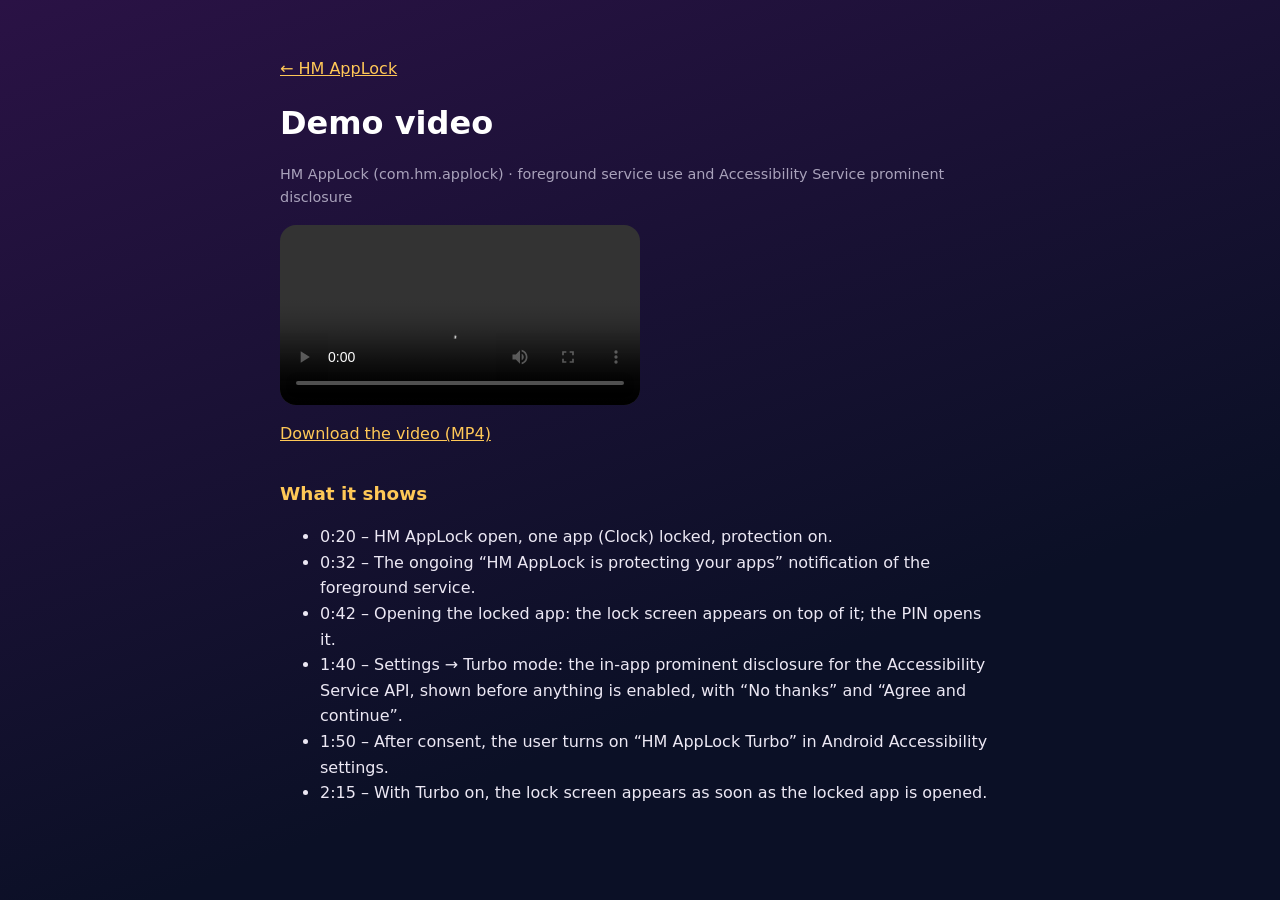
==== demo.html @ 8df6613d "Add demo video for Play review Co-Authored-By: Claude <noreply@anthropic.com>" ====
<!DOCTYPE html>
<html lang="en">
<head>
<meta charset="utf-8">
<meta name="viewport" content="width=device-width, initial-scale=1">
<title>HM AppLock – Demo video</title>
<link rel="stylesheet" href="style.css">
</head>
<body>
<main>
<p><a href="index.html">← HM AppLock</a></p>
<h1>Demo video</h1>
<p class="muted">HM AppLock (com.hm.applock) · foreground service use and Accessibility Service prominent disclosure</p>
<video src="demo.mp4" controls playsinline style="width:100%;max-width:360px;border-radius:16px;display:block;margin:16px 0"></video>
<p><a href="demo.mp4">Download the video (MP4)</a></p>
<h2>What it shows</h2>
<ul>
<li>0:20 – HM AppLock open, one app (Clock) locked, protection on.</li>
<li>0:32 – The ongoing “HM AppLock is protecting your apps” notification of the foreground service.</li>
<li>0:42 – Opening the locked app: the lock screen appears on top of it; the PIN opens it.</li>
<li>1:40 – Settings → Turbo mode: the in-app prominent disclosure for the Accessibility Service API, shown before anything is enabled, with “No thanks” and “Agree and continue”.</li>
<li>1:50 – After consent, the user turns on “HM AppLock Turbo” in Android Accessibility settings.</li>
<li>2:15 – With Turbo on, the lock screen appears as soon as the locked app is opened.</li>
</ul>
</main>
</body>
</html>
---- style.css ----
:root { color-scheme: dark; }
* { box-sizing: border-box; }
body {
  margin: 0;
  font: 16px/1.6 system-ui, -apple-system, "Segoe UI", Roboto, sans-serif;
  color: #ece8f4;
  background: linear-gradient(160deg, #2a1245 0%, #0b1026 70%) fixed;
  min-height: 100vh;
}
main { max-width: 760px; margin: 0 auto; padding: 40px 20px 64px; }
h1 { font-size: 2rem; margin: 12px 0 4px; color: #fff; }
h2 { font-size: 1.15rem; margin: 32px 0 8px; color: #ffc857; }
a { color: #ffc857; }
.lead { font-size: 1.1rem; color: #d9d2e8; }
.muted { color: #a9a2bb; font-size: 0.9rem; }
.icon { border-radius: 22px; display: block; }
code { background: rgba(255, 255, 255, 0.08); padding: 1px 6px; border-radius: 6px; }
table { width: 100%; border-collapse: collapse; margin: 8px 0; }
th, td { text-align: left; vertical-align: top; padding: 10px 12px; border-bottom: 1px solid rgba(255, 255, 255, 0.12); }
th { color: #ffc857; font-weight: 600; }
td:first-child { width: 34%; font-weight: 600; }
@media (max-width: 560px) {
  td, th { display: block; width: 100% !important; border-bottom: 0; padding: 4px 0; }
  tr { display: block; padding: 10px 0; border-bottom: 1px solid rgba(255, 255, 255, 0.12); }
  thead, tr:first-child th { display: none; }
}
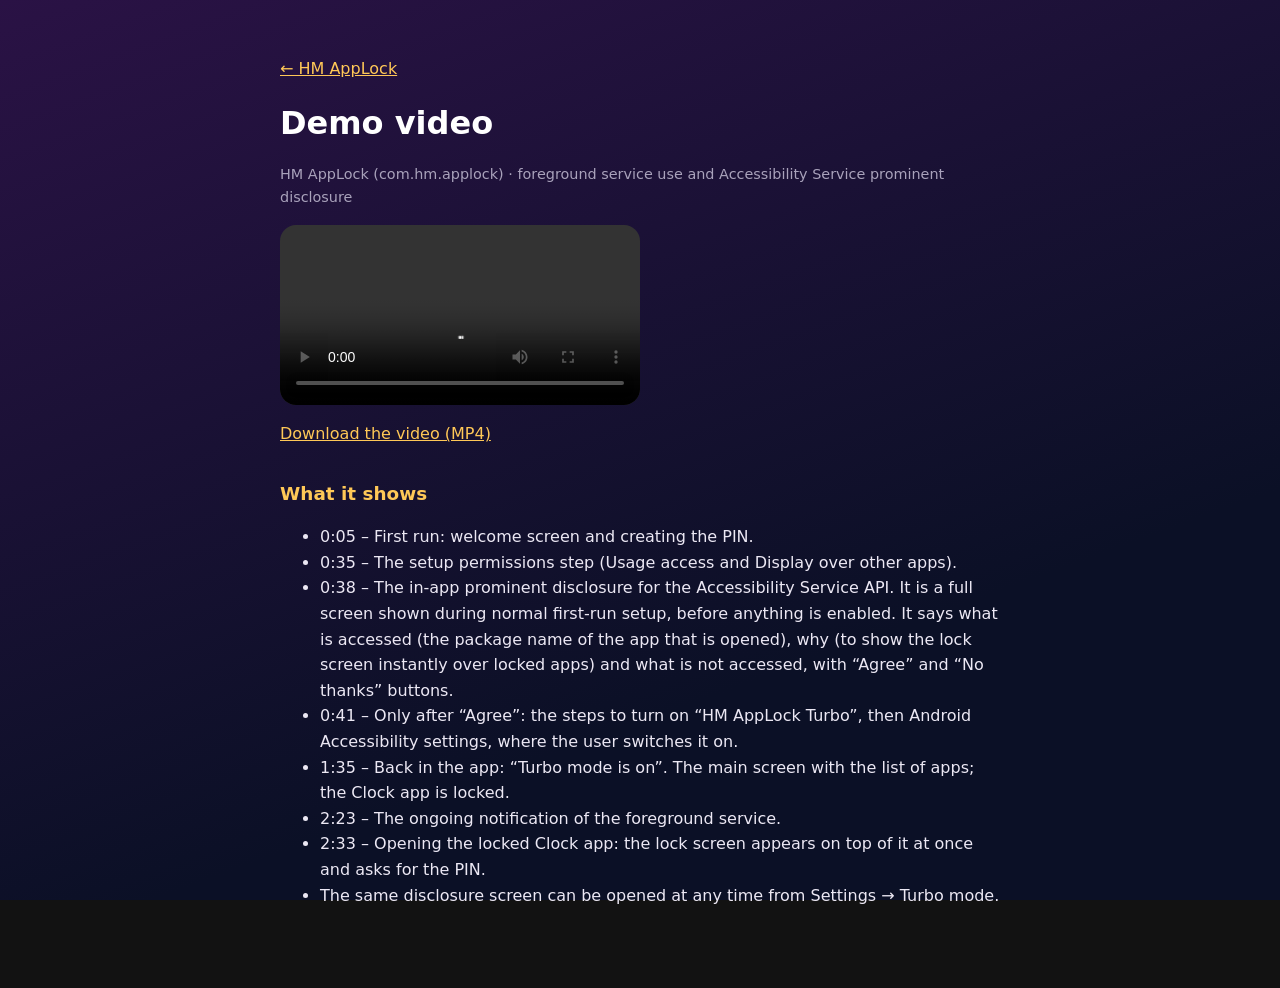
==== commit 65be35df: "Update demo video and privacy text for the in-app Accessibility disclosure (v1.0.1) Co-Authored-By: " ====
--- a/demo.html
+++ b/demo.html
@@ -11,16 +11,18 @@
 <p><a href="index.html">← HM AppLock</a></p>
 <h1>Demo video</h1>
 <p class="muted">HM AppLock (com.hm.applock) · foreground service use and Accessibility Service prominent disclosure</p>
-<video src="demo.mp4" controls playsinline style="width:100%;max-width:360px;border-radius:16px;display:block;margin:16px 0"></video>
-<p><a href="demo.mp4">Download the video (MP4)</a></p>
+<video src="demo.mp4?v=3" controls playsinline style="width:100%;max-width:360px;border-radius:16px;display:block;margin:16px 0"></video>
+<p><a href="demo.mp4?v=3">Download the video (MP4)</a></p>
 <h2>What it shows</h2>
 <ul>
-<li>0:20 – HM AppLock open, one app (Clock) locked, protection on.</li>
-<li>0:32 – The ongoing “HM AppLock is protecting your apps” notification of the foreground service.</li>
-<li>0:42 – Opening the locked app: the lock screen appears on top of it; the PIN opens it.</li>
-<li>1:40 – Settings → Turbo mode: the in-app prominent disclosure for the Accessibility Service API, shown before anything is enabled, with “No thanks” and “Agree and continue”.</li>
-<li>1:50 – After consent, the user turns on “HM AppLock Turbo” in Android Accessibility settings.</li>
-<li>2:15 – With Turbo on, the lock screen appears as soon as the locked app is opened.</li>
+<li>0:05 – First run: welcome screen and creating the PIN.</li>
+<li>0:35 – The setup permissions step (Usage access and Display over other apps).</li>
+<li>0:38 – The in-app prominent disclosure for the Accessibility Service API. It is a full screen shown during normal first-run setup, before anything is enabled. It says what is accessed (the package name of the app that is opened), why (to show the lock screen instantly over locked apps) and what is not accessed, with “Agree” and “No thanks” buttons.</li>
+<li>0:41 – Only after “Agree”: the steps to turn on “HM AppLock Turbo”, then Android Accessibility settings, where the user switches it on.</li>
+<li>1:35 – Back in the app: “Turbo mode is on”. The main screen with the list of apps; the Clock app is locked.</li>
+<li>2:23 – The ongoing notification of the foreground service.</li>
+<li>2:33 – Opening the locked Clock app: the lock screen appears on top of it at once and asks for the PIN.</li>
+<li>The same disclosure screen can be opened at any time from Settings → Turbo mode.</li>
 </ul>
 </main>
 </body>
